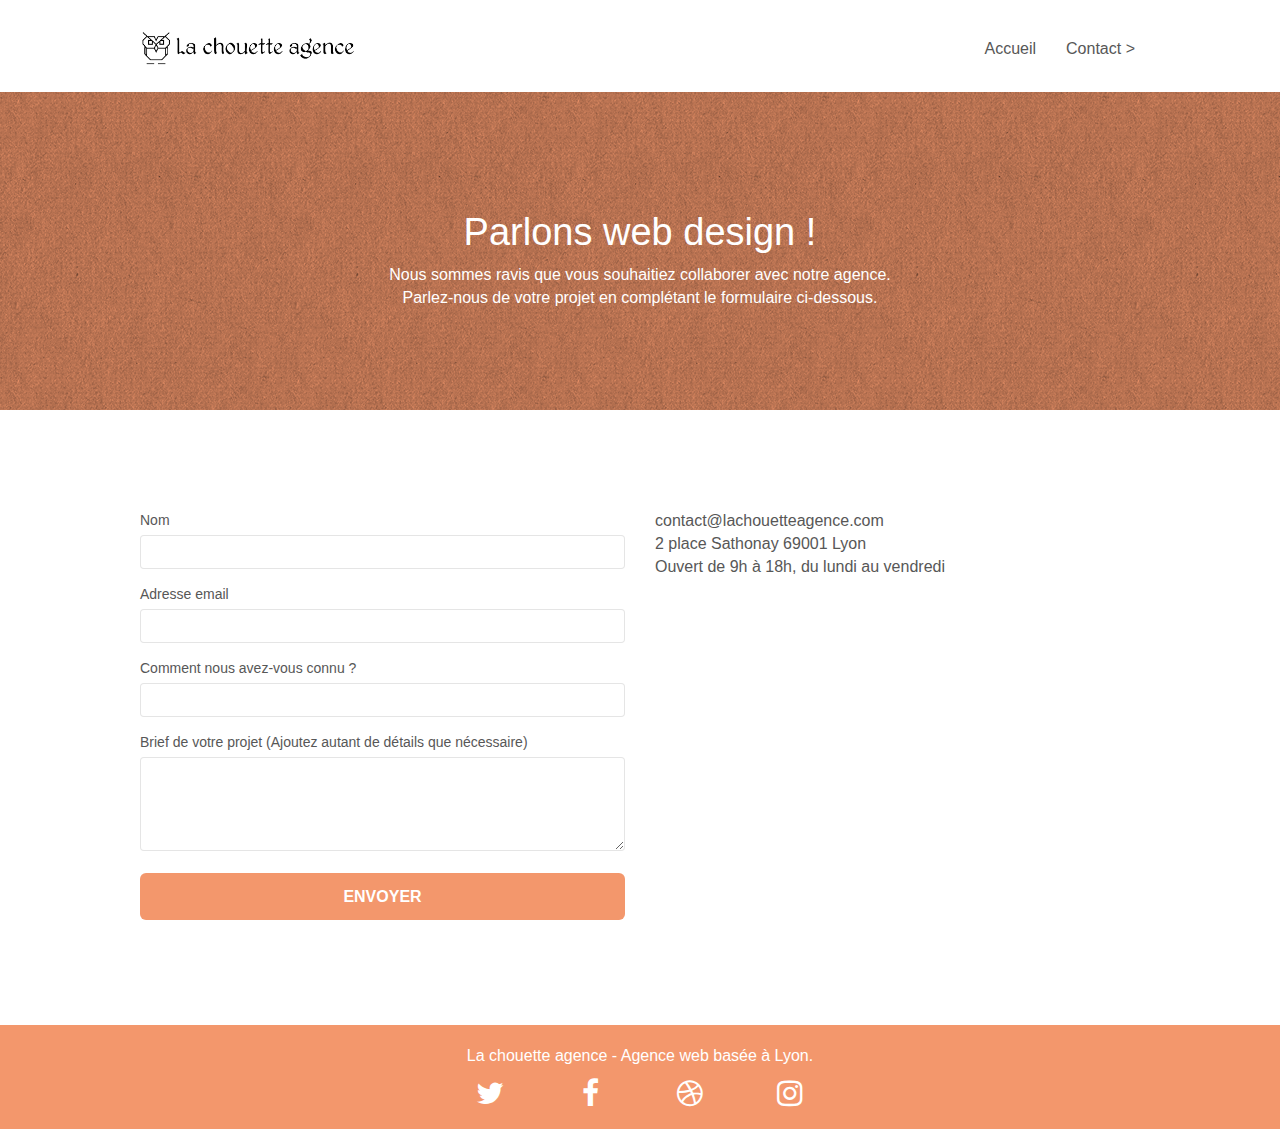
==== contact.html @ 0f866fd0 "Modification" ====
<!doctype html>
<html lang="Default">
<head>
    <meta charset="utf-8">
	<meta name="keywords" content="La chouette agence, site web, site internet, site, application web, web design, agence web, agence design, SEO, développeur web, web designer, entreprise de création de site internet,création de design web, création de site internet, développement de site internet, agence design Lyon, web design Lyon, agence web Lyon">
    <meta name="description" content="La chouette agence est une agence de création de site internet et de web design">
	<meta name="robots" content="index,follow">
    <meta name="viewport" content="width=device-width, initial-scale=1.0, viewport-fit=cover">
    <link rel="shortcut icon" type="image/png" href="favicon.jpg">
    
	<link rel="stylesheet" type="text/css" href="./css/bootstrap.css">
	<link rel="stylesheet" type="text/css" href="style.css">
	<link rel="stylesheet" type="text/css" href="./css/font-awesome.css">
	<link rel="stylesheet" type="text/css" href="./css/et-line.css">
	
    
	<script src="./js/jquery-2.1.0.js"></script>
	<script src="./js/bootstrap.js"></script>
	<script src="./js/blocs.js"></script>
	<script src="./js/jqBootstrapValidation.js"></script>
	<script src="./js/formHandler.js"></script>
    <title>La Chouette Agence | Contactez-nous</title>

    
<!-- Analytics -->
 
<!-- Analytics END -->
    
</head>
<body>
<!-- Principal conteneur -->
<div class="page-container">
    
<!-- bloc-0 -->
<div class="bloc bgc-white l-bloc " id="bloc-0">
	<div class="container bloc-sm">
		<nav class="navbar row">
			<div class="navbar-header">
				<a class="navbar-brand" href="index.html"><img src="img/la-chouette-agence.png" alt="Logo La Chouette Agence - Agence de design Web" height="40" /></a>
				<button id="nav-toggle" type="button" class="ui-navbar-toggle navbar-toggle" data-toggle="collapse" data-target=".navbar-1">
					<span class="sr-only">Toggle navigation</span><span class="icon-bar"></span><span class="icon-bar"></span><span class="icon-bar"></span>
				</button>
			</div>
			<div class="collapse navbar-collapse navbar-1 special-dropdown-nav">
				<ul class="site-navigation nav navbar-nav">
					<li>
						<a href="index.html">Accueil</a>
					</li>
					<li>
					</li>
					<li>
						<a href="contact.html">Contact &gt;</a>
					</li>
				</ul>
			</div>
		</nav>
	</div>
</div>
<!-- bloc-0 END -->

<!-- bloc-6 -->
<div class="bloc bg-dots-bg bg-repeat bgc-atomic-tangerine d-bloc bloc-bg-texture texture-paper" id="bloc-6">
	<div class="container bloc-lg">
		<div class="row">
			<div class="col-sm-12">
				<h1 class="text-center hero-bloc-text tc-white tc-white-contraste">
					Parlons web design !
				</h1>
				<p class="text-center mg-lg tc-white tight-width-whitespace tc-white-contraste">
					Nous sommes ravis que vous souhaitiez collaborer avec notre agence.<br>
					Parlez-nous de votre projet en complétant le formulaire ci-dessous.
				</p>
			</div>
		</div>
	</div>
</div>
<!-- bloc-6 END -->

<!-- bloc-7 -->
<div class="bloc bgc-white l-bloc" id="bloc-7">
	<div class="container bloc-lg">
		<div class="row">
			<div class="col-sm-6">
				<form id="form_1" novalidate success-msg="Your message has been sent." fail-msg="Sorry it seems that our mail server is not responding, Sorry for the inconvenience!">
					<div class="form-group">
						<label>
							Nom
						</label>
						<input id="name" class="form-control" required />
					</div>
					<div class="form-group">
						<label>
							Adresse email
						</label>
						<input id="email" class="form-control" type="email" required />
					</div>
					<div class="form-group">
						<label>
							Comment nous avez-vous connu ?
						</label>
						<input class="form-control" type="email" required id="input_504" />
					</div>
					<div class="form-group">
						<label>
							Brief de votre projet (Ajoutez autant de détails que nécessaire)<br>
						</label><textarea id="message" class="form-control" rows="4" cols="50" required></textarea>
					</div> 
					<button class="bloc-button btn btn-lg btn-block cta-hero btn-atomic-tangerine" type="submit">
						Envoyer
					</button>
				</form>
			</div>
			<div class="col-sm-6">
				<p>
					contact@lachouetteagence.com<br>2 place Sathonay 69001 Lyon<br>Ouvert de 9h à 18h, du lundi au vendredi<br>
				</p>
			</div>
		</div>
	</div>
</div>
<!-- bloc-7 END -->

<!-- ScrollToTop Button -->
<a class="bloc-button btn btn-d scrollToTop" onclick="scrollToTarget('1')"><span class="fa fa-chevron-up"></span></a>
<!-- ScrollToTop Button END-->


<!-- Footer - bloc-8 -->
<div class="bloc bgc-atomic-tangerine d-bloc" id="bloc-8">
	<div class="container bloc-sm">
		<div class="row">
			<div class="col-sm-12">
				<p class="text-center white">
					La chouette agence - Agence web basée à Lyon.<br>
				</p>
				<div class="row row-no-gutters social">
					<div class="col-sm-3">
						<div class="text-center">
							<a class="social" href="index.html"><span class="fa fa-twitter icon-md"></span></a>
						</div>
					</div>
					<div class="col-sm-3">
						<div class="text-center">
							<a class="social" href="index.html"><span class="fa fa-facebook icon-md"></span></a>
						</div>
					</div>
					<div class="col-sm-3">
						<div class="text-center">
							<a class="social" href="index.html"><span class="fa fa-dribbble icon-md"></span></a>
						</div>
					</div>
					<div class="col-sm-3">
						<div class="text-center">
							<a class="social" href="index.html"><span class="fa fa-instagram icon-md"></span></a>
						</div>
					</div>
				</div>
			</div>
		</div>
	</div>
</div>
<!-- Footer - bloc-8 END -->

</div>
<!-- Principal conteneur END -->
    

</body>
</html>
---- style.css ----
body {
    margin: 0;
    padding: 0;
    background: #FFF;
    overflow-x: hidden;
    -webkit-font-smoothing: antialiased;
    -moz-osx-font-smoothing: grayscale;
}

a,
button {
    transition: all .3s ease-in-out;
    outline: none!important;
}

a:hover {
    text-decoration: none;
    cursor: pointer;
}

#page-loading-blocs-notifaction {
    position: fixed;
    top: 0;
    bottom: 0;
    width: 100%;
    z-index: 100000;
    background: #FFFFFF url("img/pageload-spinner.gif") no-repeat center center;
}

.bloc {
    width: 100%;
    clear: both;
    background: 50% 50% no-repeat;
    padding: 0 50px;
    -webkit-background-size: cover;
    -moz-background-size: cover;
    -o-background-size: cover;
    background-size: cover;
    position: relative;
}

.bloc .container {
    padding-left: 0;
    padding-right: 0;
}

.bloc-lg {
    padding: 100px 50px;
}

.bloc-md {
    padding: 50px;
}

.bloc-sm {
    padding: 20px 50px;
}

.bg-center,
.bg-l-edge,
.bg-r-edge,
.bg-t-edge,
.bg-b-edge,
.bg-tl-edge,
.bg-bl-edge,
.bg-tr-edge,
.bg-br-edge,
.bg-repeat {
    -webkit-background-size: auto!important;
    -moz-background-size: auto!important;
    -o-background-size: auto!important;
    background-size: auto!important;
}

.bg-repeat {
    background: repeat;
}

.bg-t-edge {
    background: top no-repeat;
}

.bloc-bg-texture::before {
    content: "";
    background-size: 2px 2px;
    position: absolute;
    top: 0;
    bottom: 0;
    left: 0;
    right: 0;
}

.texture-paper::before {
    background: url("img/texture-paper.png");
    background-size: 280px 280px;
}

.b-parallax {
    background-attachment: fixed;
}

.d-bloc {
    color: rgba(255, 255, 255, .7);
}

.d-bloc button:hover {
    color: rgba(255, 255, 255, .9);
}

.d-bloc .icon-round,
.d-bloc .icon-square,
.d-bloc .icon-rounded,
.d-bloc .icon-semi-rounded-a,
.d-bloc .icon-semi-rounded-b {
    border-color: rgba(255, 255, 255, .9);
}

.d-bloc .divider-h span {
    border-color: rgba(255, 255, 255, .2);
}

.d-bloc .a-btn,
.d-bloc .navbar a,
.d-bloc .navbar-brand,
.d-bloc a .icon-sm,
.d-bloc a .icon-md,
.d-bloc a .icon-lg,
.d-bloc a .icon-xl,
.d-bloc h1 a,
.d-bloc h2 a,
.d-bloc h3 a,
.d-bloc h4 a,
.d-bloc h5 a,
.d-bloc h6 a,
.d-bloc p a {
    color: #fff;
}

.d-bloc .a-btn:hover,
.d-bloc .navbar a:hover,
.d-bloc .navbar-brand:hover,
.d-bloc a:hover .icon-sm,
.d-bloc a:hover .icon-md,
.d-bloc a:hover .icon-lg,
.d-bloc a:hover .icon-xl,
.d-bloc h1 a:hover,
.d-bloc h2 a:hover,
.d-bloc h3 a:hover,
.d-bloc h4 a:hover,
.d-bloc h5 a:hover,
.d-bloc h6 a:hover,
.d-bloc p a:hover {
    color: rgba(255, 255, 255, 1);
}

.d-bloc .navbar-toggle .icon-bar {
    background: rgba(255, 255, 255, 1);
}

.d-bloc .btn-wire,
.d-bloc .btn-wire:hover {
    color: rgba(255, 255, 255, 1);
    border-color: rgba(255, 255, 255, 1);
}

.d-bloc .panel {
    color: rgba(0, 0, 0, .5);
}

.d-bloc .panel button:hover {
    color: rgba(0, 0, 0, .7);
}

.d-bloc .panel icon {
    border-color: rgba(0, 0, 0, .7);
}

.d-bloc .panel .divider-h span {
    border-color: rgba(0, 0, 0, .1);
}

.d-bloc .panel .a-btn {
    color: rgba(0, 0, 0, .6);
}

.d-bloc .panel .a-btn:hover {
    color: rgba(0, 0, 0, 1);
}

.d-bloc .panel .btn-wire,
.d-bloc .panel .btn-wire:hover {
    color: rgba(0, 0, 0, .7);
    border-color: rgba(0, 0, 0, .3);
}

.d-bloc .panel,
.l-bloc {
    color: rgba(0, 0, 0, .5);
}

.d-bloc .panel button:hover,
.l-bloc button:hover {
    color: rgba(0, 0, 0, .7);
}

.l-bloc .icon-round,
.l-bloc .icon-square,
.l-bloc .icon-rounded,
.l-bloc .icon-semi-rounded-a,
.l-bloc .icon-semi-rounded-b {
    border-color: rgba(0, 0, 0, .7);
}

.d-bloc .panel .divider-h span,
.l-bloc .divider-h span {
    border-color: rgba(0, 0, 0, .1);
}

.d-bloc .panel .a-btn,
.l-bloc .a-btn,
.l-bloc .navbar a,
.l-bloc .navbar-brand,
.l-bloc a .icon-sm,
.l-bloc a .icon-md,
.l-bloc a .icon-lg,
.l-bloc a .icon-xl,
.l-bloc h1 a,
.l-bloc h2 a,
.l-bloc h3 a,
.l-bloc h4 a,
.l-bloc h5 a,
.l-bloc h6 a,
.l-bloc p a {
    color: rgba(0, 0, 0, .6);
}

.d-bloc .panel .a-btn:hover,
.l-bloc .a-btn:hover,
.l-bloc .navbar a:hover,
.l-bloc .navbar-brand:hover,
.l-bloc a:hover .icon-sm,
.l-bloc a:hover .icon-md,
.l-bloc a:hover .icon-lg,
.l-bloc a:hover .icon-xl,
.l-bloc h1 a:hover,
.l-bloc h2 a:hover,
.l-bloc h3 a:hover,
.l-bloc h4 a:hover,
.l-bloc h5 a:hover,
.l-bloc h6 a:hover,
.l-bloc p a:hover {
    color: rgba(0, 0, 0, 1);
}

.l-bloc .navbar-toggle .icon-bar {
    color: rgba(0, 0, 0, .6);
}

.d-bloc .panel .btn-wire,
.d-bloc .panel .btn-wire:hover,
.l-bloc .btn-wire,
.l-bloc .btn-wire:hover {
    color: rgba(0, 0, 0, .7);
    border-color: rgba(0, 0, 0, .3);
}

.voffset {
    margin-top: 30px;
}

.voffset-lg {
    margin-top: 80px;
}

.row-no-gutters {
    margin-right: 0;
    margin-left: 0;
}

.row.row-no-gutters > [class^="col-"],
.row.row-no-gutters > [class*=" col-"] {
    padding-right: 0;
    padding-left: 0;
}

#bloc-1-hero h1 {
    font-size: 32px;
}

.navbar {
    margin-bottom: 0;
    z-index: 1;
}

.navbar-brand {
    height: auto;
    padding: 3px 15px;
    font-size: 25px;
    font-weight: normal;
    font-weight: 600;
    line-height: 44px;
}

.navbar-brand img {
    max-height: 200px;
    margin: 0 5px 0 0;
    display: inline;
}

.navbar-brand img[src$=svg] {
    min-width: 100px;
}

.nav-center .navbar-brand img {
    margin: 0;
}

.navbar .nav {
    padding-top: 2px;
    margin-right: -16px;
    float: right;
    z-index: 1;
}

.nav > li {
    float: left;
    margin-top: 4px;
    font-size: 16px;
}

.navbar-nav .open .dropdown-menu > li > a {
    text-align: inherit;
}

.nav > li a:hover,
.nav > li a:focus {
    background: transparent;
}

.navbar-toggle {
    margin: 10px 10px 0 0;
    border: 0px;
}

.navbar-toggle:hover {
    background: transparent!important;
}

.navbar-toggle .icon-bar {
    background-color: rgba(0, 0, 0, .5);
    width: 26px;
}

.nav-invert .navbar .nav {
    float: left;
}

.nav-invert .navbar-header,
.nav-invert .navbar-brand {
    float: right;
    position: relative;
    z-index: 2;
}

@media (min-width: 768px) {
    .site-navigation {
        position: absolute;
        top: 50%;
        right: 20px;
        transform: translate(0, -50%);
        -webkit-transform: translateY(-50%);
    }
    .nav > li .dropdown-menu a,
    .nav > li .dropdown-menu a:hover {
        color: #484848;
    }
    .nav-invert .site-navigation {
        left: 0;
        right: 0;
    }
    .nav-center {
        text-align: center;
    }
    .nav-center .navbar-header {
        width: 100%;
    }
    .nav-center .navbar-header,
    .nav-center .navbar-brand,
    .nav-center .nav > li {
        float: none;
        display: inline-block;
    }
    .nav-center .site-navigation {
        position: relative;
        width: 100%;
        right: 0;
        margin-right: 0px;
        margin-top: 20px;
    }
    .nav-center.mini-nav .navbar-toggle {
        float: none;
        margin: 10px auto 0;
    }
}

.nav > li > .dropdown a {
    background: none!important;
    display: block;
    padding: 14px 15px;
}

nav .caret {
    margin: 0 5px;
}

.dropdown-menu .dropdown-menu {
    top: -8px;
    left: 100%;
}

.dropdown-menu .dropmenu-flow-right {
    top: 100%;
    left: 0;
    margin-left: -1px;
    border-top-left-radius: 0;
    border-top-right-radius: 0;
}

.dropdown-menu .dropdown span {
    border: 4px solid black;
    border-top-color: transparent;
    border-right-color: transparent;
    border-bottom-color: transparent;
    margin: 6px -5px 0 0!important;
    float: right;
}

.mg-md {
    margin-top: 10px;
    margin-bottom: 20px;
}

.mg-lg {
    margin-top: 10px;
    margin-bottom: 40px;
}

.btn {
    margin: 0 5px 5px 0;
}

.btn.pull-right {
    margin: 0 0 5px 5px;
}

.btn-d,
.btn-d:hover,
.btn-d:focus {
    color: #FFF;
    background: rgba(0, 0, 0, .3);
}

button {
    outline: none!important;
}

.btn-rd {
    border-radius: 40px;
}

.btn-clean {
    border: 1px solid rgba(0, 0, 0, .08);
    border-bottom-color: rgba(0, 0, 0, .1);
    text-shadow: 0 1px 0 rgba(0, 0, 1, .1);
    box-shadow: 0 1px 3px rgba(0, 0, 1, .25), inset 0 1px 0 0 rgba(255, 255, 255, .15);
}

.icon-md {
    font-size: 30px!important;
}

.icon-lg {
    font-size: 60px!important;
}

.sm-shadow {
    text-shadow: 0 1px 2px rgba(0, 0, 0, .3);
}

.panel-sq,
.panel-sq .panel-heading,
.panel-sq .panel-footer {
    border-radius: 0;
}

.panel-rd {
    border-radius: 30px;
}

.panel-rd .panel-heading {
    border-radius: 29px 29px 0 0;
}

.panel-rd .panel-footer {
    border-radius: 0 0 29px 29px;
}

.form-control {
    border-color: rgba(0, 0, 0, .1);
    box-shadow: none;
}

.scrollToTop {
    width: 40px;
    height: 40px;
    position: fixed;
    bottom: 20px;
    right: 20px;
    opacity: 0;
    z-index: 500;
    transition: all .3s ease-in-out;
}

.scrollToTop span {
    margin-top: 6px;
}

.showScrollTop {
    font-size: 14px;
    opacity: 1;
}

a[data-lightbox] {
    position: relative;
    display: block;
    text-align: center;
}

a[data-lightbox]:hover::before {
    content: "+";
    font-family: "HelveticaNeue-Light", "Helvetica Neue Light", "Helvetica Neue", Helvetica, Arial;
    font-size: 32px;
    width: 50px;
    height: 50px;
    margin-left: -25px;
    border-radius: 50%;
    background: rgba(0, 0, 0, .6);
    color: #FFF;
    font-weight: 100;
    z-index: 1;
    position: absolute;
    top: 50%;
    transform: translateY(-50%);
    -webkit-transform: translateY(-50%);
}

a[data-lightbox]:hover img {
    opacity: 0.6;
    -webkit-animation-fill-mode: none;
    animation-fill-mode: none;
}

#lightbox-modal {
    display: flex;
    align-items: center;
}

#lightbox-modal .modal-dialog {
    width: 90%;
    max-width: 900px;
    margin: 0 auto 0;
}

#lightbox-modal .modal-dialog img {
    max-height: 90vh;
    margin: 0 auto;
}

.lightbox-caption {
    padding: 20px;
    color: #FFF;
    background: rgba(0, 0, 0, .5);
    position: absolute;
    left: 15px;
    right: 15px;
    bottom: 5px;
}

.close-lightbox {
    color: #FFF;
    font-size: 30px;
    position: absolute;
    top: 20px;
    right: 20px;
    z-index: 20;
    background: rgba(0, 0, 0, .5);
    border: none;
    line-height: 30px;
    padding: 0 9px 5px;
    opacity: 0.3;
}

.close-lightbox:hover,
.next-lightbox:hover,
.prev-lightbox:hover {
    opacity: 1.0;
    color: #FFF;
}

.next-lightbox,
.prev-lightbox {
    font-size: 20px;
    color: rgba(255, 255, 255, .9);
    background: rgba(0, 0, 0, .5);
    transition: all .2s ease-in-out;
    position: absolute;
    top: 45%;
    z-index: 1;
    opacity: 0.4;
}

.next-lightbox {
    padding: 6px 8px 1px 13px;
    right: 25px;
}

.prev-lightbox {
    padding: 6px 13px 1px 10px;
    left: 25px;
}

.snapshot-lb .modal-body {
    padding-bottom: 45px;
}

.snapshot-lb .lightbox-caption {
    padding: 0;
    color: rgba(0, 0, 0, .5);
    background: none;
}

h1,
h2,
h3,
h4,
h5,
h6,
p,
label,
.btn,
a {
    font-family: "helvetica";
    font-weight: 400;
    color: #575757!important;
}

.container {
    max-width: 1000px;
}

.hero-bloc-text {
    font-size: 38px;
}

.hero-bloc-text-sub {
    font-size: 36px;
}

.statement-bloc-text {
    line-height: 26px;
    font-style: italic;
    font-size: 20px;
    text-align: center;
    font-weight: lighter;
    max-width: 520px;
    margin: auto auto auto auto;
}

p {
    font-size: 16px;
}

.tight-width-whitespace {
    max-width: 600px;
    margin: auto auto auto auto;
}

.h1 {
    font-size: 20px;
    font-family: "Open Sans";
}

.cta-hero {
    margin-top: 22px;
    color: #FFFFFF!important;
    text-transform: uppercase;
    padding: 12px 28px 12px 28px;
    font-size: 16px;
    font-weight: 700;
}

.social {
    max-width: 400px;
    margin: auto auto auto auto;
}

h2 {
    font-size: 22px;
    line-height: 1.4em;
}

h3 {
    font-size: 20px;
    text-transform: uppercase;
    font-weight: 700;
    color: #333333!important;
}

.med-width-whitespace {
    max-width: 800px;
    margin: auto auto auto auto;
    box-shadow: 0px 0px 0px #000000;
}

h1 {
    color: #333333!important;
}

h4 {
    color: #333333!important;
}

.icons {
    margin-bottom: 14px;
    margin-top: 24px;
}

.white {
    color: #FFFFFF!important;
}

.portfolio-thumb {
    margin-bottom: 24px;
}

.portfolio-row {
    margin-bottom: 44px;
    margin-top: 50px;
}

.avatar {
    box-shadow: 0px 4px 9px rgba(0, 0, 0, 0.3);
}

.black-background {
    background-color: rgba(165, 147, 99, 0.7);
    padding: 40px 40px 40px 40px;
}

.bold-link {
    font-weight: 900;
    text-decoration: underline!important;
}

.bgc-white {
    background-color: #FFFFFF;
}

.bgc-dark-slate-blue {
    background-color: #364577;
}

.bgc-atomic-tangerine {
    background-color: #F3976C;
}

.tc-white {
    color: #F3976C!important;
}
.tc-white-contraste{
    color: #fff!important;
}

.btn-atomic-tangerine {
    background: #F3976C;
    color: #FFFFFF!important;
}

.btn-atomic-tangerine:hover {
    background: #c27956!important;
    color: #FFFFFF!important;
}

.ltc-white {
    color: #FFFFFF!important;
}

.ltc-white:hover {
    color: #cccccc!important;
}

.ltc-atomic-tangerine {
    color: #F3976C!important;
}

.ltc-atomic-tangerine:hover {
    color: #c27956!important;
}

.icon-dark-slate-blue {
    color: #364577!important;
    border-color: #364577!important;
}

.bg-dots-bg {
    background-image: url("img/dots-bg.png");
}

.bg-banniere {
    background-image: url("img/la-chouette-agence-banniere.jpg");
}

.bg-presentation {
    background-image: url("img/image-de-presentation.jpg");
}

@media (max-width: 1024px) {
    .bloc {
        padding-left: 20px;
        padding-right: 20px;
    }
    .bloc.full-width-bloc,
    .bloc-tile-2.full-width-bloc .container,
    .bloc-tile-3.full-width-bloc .container,
    .bloc-tile-4.full-width-bloc .container {
        padding-left: 0;
        padding-right: 0;
    }
}

@media (max-width: 992px) and (min-width: 768px) {
    .navbar .nav {
        max-width: 80%
    }
    .nav-center.navbar .nav {
        max-width: 100%
    }
}

@media only screen and (min-device-width: 768px) and (max-device-width: 1024px) and (orientation: landscape) {
    .b-parallax {
        background-attachment: scroll;
    }
}

@media only screen and (min-device-width: 1024px) and (max-device-width: 1366px) and (-webkit-min-device-pixel-ratio: 1.5) {
    .b-parallax {
        background-attachment: scroll;
    }
}

@media (max-width: 991px) {
    .container {
        width: 100%;
    }
    .b-parallax {
        background-attachment: scroll;
    }
    .page-container,
    #hero-bloc {
        overflow-x: hidden;
        position: relative;
    }
    .bloc {
        padding-left: constant(safe-area-inset-left);
        padding-right: constant(safe-area-inset-right);
    }
    .bloc-group,
    .bloc-group .bloc {
        display: block;
        width: 100%;
    }
    .bloc-fill-screen .fill-bloc-top-edge,
    .bloc-fill-screen .fill-bloc-bottom-edge {
        padding: 0 20px;
        padding-left: constant(safe-area-inset-left);
        padding-right: constant(safe-area-inset-right);
    }
}

@media (max-width: 767px) {
    .page-container {
        overflow-x: hidden;
        position: relative;
    }
    h1,
    h2,
    h3,
    h4,
    h5,
    h6,
    p,
    #disqus_thread {
        padding-left: 10px!important;
        padding-right: 10px!important;
    }
    .b-parallax {
        background-attachment: scroll;
    }
    .navbar .nav {
        padding-top: 0;
        border-top: 1px solid rgba(0, 0, 0, .2);
        float: none!important;
    }
    .navbar.row {
        margin-left: 0;
        margin-right: 0;
    }
    .site-navigation {
        position: inherit;
        transform: none;
        -webkit-transform: none;
        -ms-transform: none;
    }
    .nav > li {
        margin-top: 0;
        border-bottom: 1px solid rgba(0, 0, 0, .1);
        background: rgba(0, 0, 0, .05);
        text-align: left;
        padding-left: 15px;
        width: 100%;
    }
    .nav > li:hover {
        background: rgba(0, 0, 0, .08);
    }
    .dropdown .dropdown a .caret {
        float: none;
        margin: 5px 0 0 10px!important;
        border: 4px solid black;
        border-bottom-color: transparent;
        border-right-color: transparent;
        border-left-color: transparent;
    }
    #hero-bloc .navbar .nav {
        background: rgba(0, 0, 0, .8);
    }
    #hero-bloc .navbar .nav a {
        color: rgba(255, 255, 255, .6);
    }
    .hero {
        padding: 50px 0;
    }
    .hero-nav {
        left: -1px;
        right: -1px;
    }
    .navbar-collapse {
        padding: 0;
        overflow-x: hidden;
        -webkit-box-shadow: none;
        box-shadow: none;
    }
    .navbar-brand img {
        max-height: 40px;
        width: auto;
    }
    .nav-invert .navbar-header {
        float: none;
        width: 100%;
    }
    .nav-invert .navbar-toggle {
        float: left;
        margin-left: 10px;
    }
    .bloc {
        padding-left: 0;
        padding-right: 0;
    }
    .bloc-xxl,
    .bloc-xl,
    .bloc-lg {
        padding: 40px 0;
    }
    .bloc-sm,
    .bloc-md {
        padding-left: 0;
        padding-right: 0;
    }
    .bloc-tile-2 .container,
    .bloc-tile-3 .container,
    .bloc-tile-4 .container,
    .bloc-fill-screen .fill-bloc-top-edge,
    .bloc-fill-screen .fill-bloc-bottom-edge {
        padding-left: 0;
        padding-right: 0;
    }
    .a-block {
        padding: 0 10px;
    }
    .btn-dwn {
        display: none;
    }
    .voffset {
        margin-top: 5px;
    }
    .voffset-md {
        margin-top: 20px;
    }
    .voffset-lg {
        margin-top: 30px;
    }
    form {
        padding: 5px;
    }
    .close-lightbox {
        display: inline-block;
    }
    .blocsapp-device-iphone5 {
        background-size: 216px 425px;
        padding-top: 60px;
        width: 216px;
        height: 425px;
    }
    .blocsapp-device-iphone5 img {
        width: 180px;
        height: 320px;
    }
}

@media (max-width: 400px) {
    .bloc {
        padding-left: 0;
        padding-right: 0;
    }
}

@media (max-width: 767px) {
    .bloc-mob-center-text {
        text-align: center;
    }
}
---- css/et-line.css ----
@font-face {
    font-family: et-line;
    src: url(../fonts/et-line.eot);
    src: url(../fonts/et-line.eot?#iefix) format('embedded-opentype'), url(../fonts/et-line.woff) format('woff'), url(../fonts/et-line.ttf) format('truetype'), url(../fonts/et-line.svg#et-line) format('svg');
    font-weight: 400;
    font-style: normal
}

.et-icon-adjustments,
.et-icon-alarmclock,
.et-icon-anchor,
.et-icon-aperture,
.et-icon-attachment,
.et-icon-bargraph,
.et-icon-basket,
.et-icon-beaker,
.et-icon-bike,
.et-icon-book-open,
.et-icon-briefcase,
.et-icon-browser,
.et-icon-calendar,
.et-icon-camera,
.et-icon-caution,
.et-icon-chat,
.et-icon-circle-compass,
.et-icon-clipboard,
.et-icon-clock,
.et-icon-cloud,
.et-icon-compass,
.et-icon-desktop,
.et-icon-dial,
.et-icon-document,
.et-icon-documents,
.et-icon-download,
.et-icon-dribbble,
.et-icon-edit,
.et-icon-envelope,
.et-icon-expand,
.et-icon-facebook,
.et-icon-flag,
.et-icon-focus,
.et-icon-gears,
.et-icon-genius,
.et-icon-gift,
.et-icon-global,
.et-icon-globe,
.et-icon-googleplus,
.et-icon-grid,
.et-icon-happy,
.et-icon-hazardous,
.et-icon-heart,
.et-icon-hotairballoon,
.et-icon-hourglass,
.et-icon-key,
.et-icon-laptop,
.et-icon-layers,
.et-icon-lifesaver,
.et-icon-lightbulb,
.et-icon-linegraph,
.et-icon-linkedin,
.et-icon-lock,
.et-icon-magnifying-glass,
.et-icon-map,
.et-icon-map-pin,
.et-icon-megaphone,
.et-icon-mic,
.et-icon-mobile,
.et-icon-newspaper,
.et-icon-notebook,
.et-icon-paintbrush,
.et-icon-paperclip,
.et-icon-pencil,
.et-icon-phone,
.et-icon-picture,
.et-icon-pictures,
.et-icon-piechart,
.et-icon-presentation,
.et-icon-pricetags,
.et-icon-printer,
.et-icon-profile-female,
.et-icon-profile-male,
.et-icon-puzzle,
.et-icon-quote,
.et-icon-recycle,
.et-icon-refresh,
.et-icon-ribbon,
.et-icon-rss,
.et-icon-sad,
.et-icon-scissors,
.et-icon-scope,
.et-icon-search,
.et-icon-shield,
.et-icon-speedometer,
.et-icon-strategy,
.et-icon-streetsign,
.et-icon-tablet,
.et-icon-target,
.et-icon-telescope,
.et-icon-toolbox,
.et-icon-tools,
.et-icon-tools-2,
.et-icon-trophy,
.et-icon-tumblr,
.et-icon-twitter,
.et-icon-upload,
.et-icon-video,
.et-icon-wallet,
.et-icon-wine {
    font-family: et-line;
    speak: none;
    font-style: normal;
    font-weight: 400;
    font-variant: normal;
    text-transform: none;
    line-height: 1;
    -webkit-font-smoothing: antialiased;
    -moz-osx-font-smoothing: grayscale;
    display: inline-block
}

.et-icon-mobile:before {
    content: "\e000"
}

.et-icon-laptop:before {
    content: "\e001"
}

.et-icon-desktop:before {
    content: "\e002"
}

.et-icon-tablet:before {
    content: "\e003"
}

.et-icon-phone:before {
    content: "\e004"
}

.et-icon-document:before {
    content: "\e005"
}

.et-icon-documents:before {
    content: "\e006"
}

.et-icon-search:before {
    content: "\e007"
}

.et-icon-clipboard:before {
    content: "\e008"
}

.et-icon-newspaper:before {
    content: "\e009"
}

.et-icon-notebook:before {
    content: "\e00a"
}

.et-icon-book-open:before {
    content: "\e00b"
}

.et-icon-browser:before {
    content: "\e00c"
}

.et-icon-calendar:before {
    content: "\e00d"
}

.et-icon-presentation:before {
    content: "\e00e"
}

.et-icon-picture:before {
    content: "\e00f"
}

.et-icon-pictures:before {
    content: "\e010"
}

.et-icon-video:before {
    content: "\e011"
}

.et-icon-camera:before {
    content: "\e012"
}

.et-icon-printer:before {
    content: "\e013"
}

.et-icon-toolbox:before {
    content: "\e014"
}

.et-icon-briefcase:before {
    content: "\e015"
}

.et-icon-wallet:before {
    content: "\e016"
}

.et-icon-gift:before {
    content: "\e017"
}

.et-icon-bargraph:before {
    content: "\e018"
}

.et-icon-grid:before {
    content: "\e019"
}

.et-icon-expand:before {
    content: "\e01a"
}

.et-icon-focus:before {
    content: "\e01b"
}

.et-icon-edit:before {
    content: "\e01c"
}

.et-icon-adjustments:before {
    content: "\e01d"
}

.et-icon-ribbon:before {
    content: "\e01e"
}

.et-icon-hourglass:before {
    content: "\e01f"
}

.et-icon-lock:before {
    content: "\e020"
}

.et-icon-megaphone:before {
    content: "\e021"
}

.et-icon-shield:before {
    content: "\e022"
}

.et-icon-trophy:before {
    content: "\e023"
}

.et-icon-flag:before {
    content: "\e024"
}

.et-icon-map:before {
    content: "\e025"
}

.et-icon-puzzle:before {
    content: "\e026"
}

.et-icon-basket:before {
    content: "\e027"
}

.et-icon-envelope:before {
    content: "\e028"
}

.et-icon-streetsign:before {
    content: "\e029"
}

.et-icon-telescope:before {
    content: "\e02a"
}

.et-icon-gears:before {
    content: "\e02b"
}

.et-icon-key:before {
    content: "\e02c"
}

.et-icon-paperclip:before {
    content: "\e02d"
}

.et-icon-attachment:before {
    content: "\e02e"
}

.et-icon-pricetags:before {
    content: "\e02f"
}

.et-icon-lightbulb:before {
    content: "\e030"
}

.et-icon-layers:before {
    content: "\e031"
}

.et-icon-pencil:before {
    content: "\e032"
}

.et-icon-tools:before {
    content: "\e033"
}

.et-icon-tools-2:before {
    content: "\e034"
}

.et-icon-scissors:before {
    content: "\e035"
}

.et-icon-paintbrush:before {
    content: "\e036"
}

.et-icon-magnifying-glass:before {
    content: "\e037"
}

.et-icon-circle-compass:before {
    content: "\e038"
}

.et-icon-linegraph:before {
    content: "\e039"
}

.et-icon-mic:before {
    content: "\e03a"
}

.et-icon-strategy:before {
    content: "\e03b"
}

.et-icon-beaker:before {
    content: "\e03c"
}

.et-icon-caution:before {
    content: "\e03d"
}

.et-icon-recycle:before {
    content: "\e03e"
}

.et-icon-anchor:before {
    content: "\e03f"
}

.et-icon-profile-male:before {
    content: "\e040"
}

.et-icon-profile-female:before {
    content: "\e041"
}

.et-icon-bike:before {
    content: "\e042"
}

.et-icon-wine:before {
    content: "\e043"
}

.et-icon-hotairballoon:before {
    content: "\e044"
}

.et-icon-globe:before {
    content: "\e045"
}

.et-icon-genius:before {
    content: "\e046"
}

.et-icon-map-pin:before {
    content: "\e047"
}

.et-icon-dial:before {
    content: "\e048"
}

.et-icon-chat:before {
    content: "\e049"
}

.et-icon-heart:before {
    content: "\e04a"
}

.et-icon-cloud:before {
    content: "\e04b"
}

.et-icon-upload:before {
    content: "\e04c"
}

.et-icon-download:before {
    content: "\e04d"
}

.et-icon-target:before {
    content: "\e04e"
}

.et-icon-hazardous:before {
    content: "\e04f"
}

.et-icon-piechart:before {
    content: "\e050"
}

.et-icon-speedometer:before {
    content: "\e051"
}

.et-icon-global:before {
    content: "\e052"
}

.et-icon-compass:before {
    content: "\e053"
}

.et-icon-lifesaver:before {
    content: "\e054"
}

.et-icon-clock:before {
    content: "\e055"
}

.et-icon-aperture:before {
    content: "\e056"
}

.et-icon-quote:before {
    content: "\e057"
}

.et-icon-scope:before {
    content: "\e058"
}

.et-icon-alarmclock:before {
    content: "\e059"
}

.et-icon-refresh:before {
    content: "\e05a"
}

.et-icon-happy:before {
    content: "\e05b"
}

.et-icon-sad:before {
    content: "\e05c"
}

.et-icon-facebook:before {
    content: "\e05d"
}

.et-icon-twitter:before {
    content: "\e05e"
}

.et-icon-googleplus:before {
    content: "\e05f"
}

.et-icon-rss:before {
    content: "\e060"
}

.et-icon-tumblr:before {
    content: "\e061"
}

.et-icon-linkedin:before {
    content: "\e062"
}

.et-icon-dribbble:before {
    content: "\e063"
}
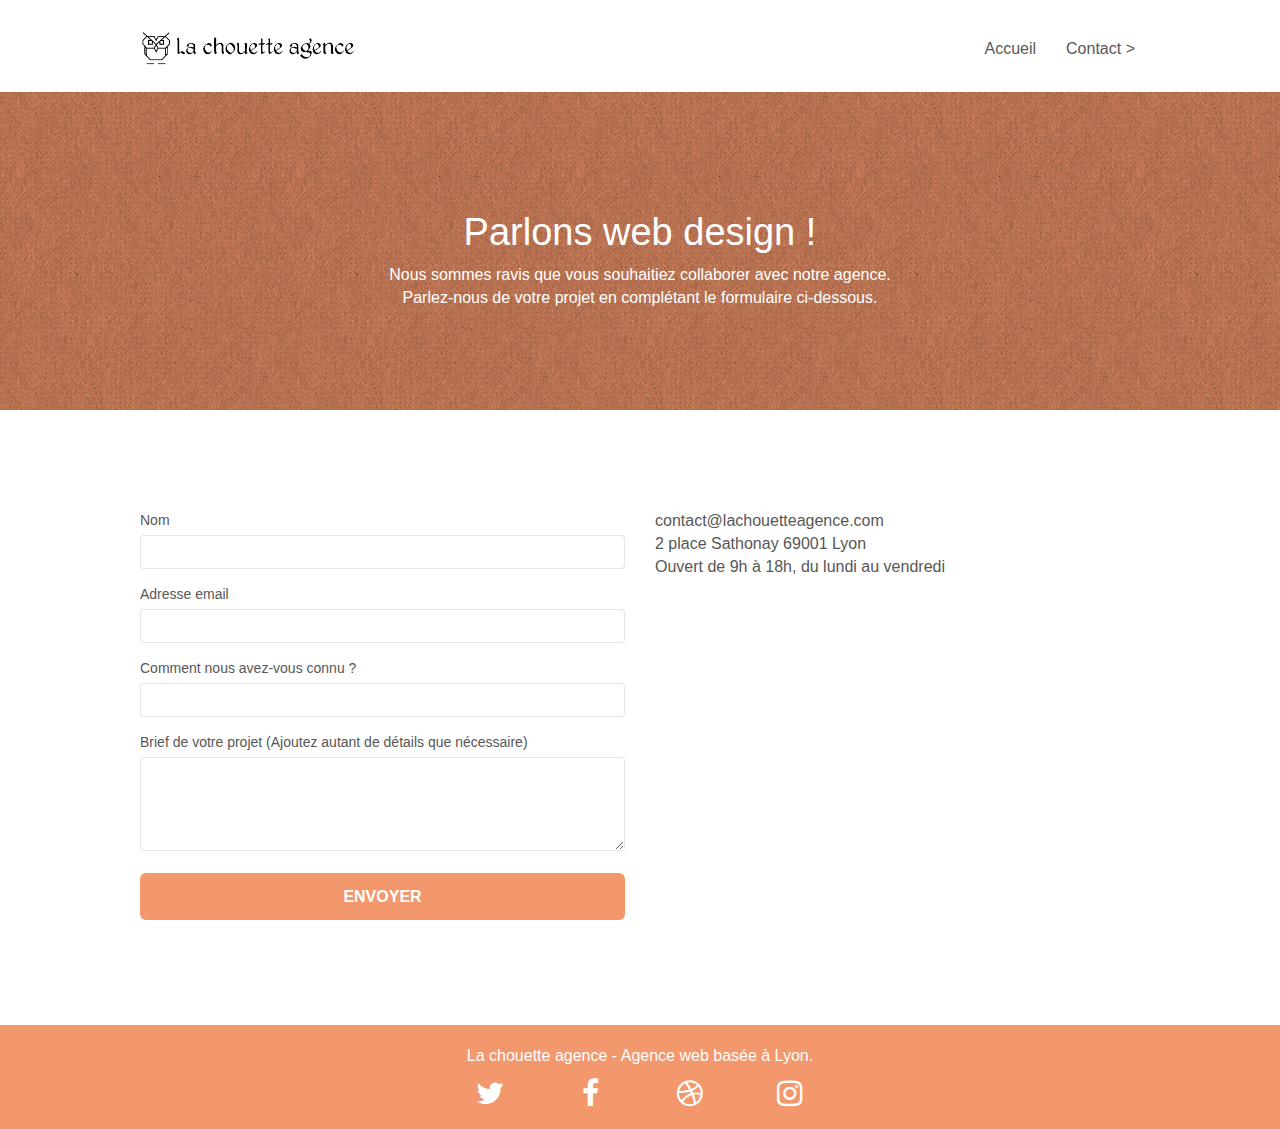
==== commit e11cef78: "Modification" ====
--- a/contact.html
+++ b/contact.html
@@ -1,5 +1,5 @@
 <!doctype html>
-<html lang="Default">
+<html lang="fr">
 <head>
     <meta charset="utf-8">
 	<meta name="keywords" content="La chouette agence, site web, site internet, site, application web, web design, agence web, agence design, SEO, développeur web, web designer, entreprise de création de site internet,création de design web, création de site internet, développement de site internet, agence design Lyon, web design Lyon, agence web Lyon">
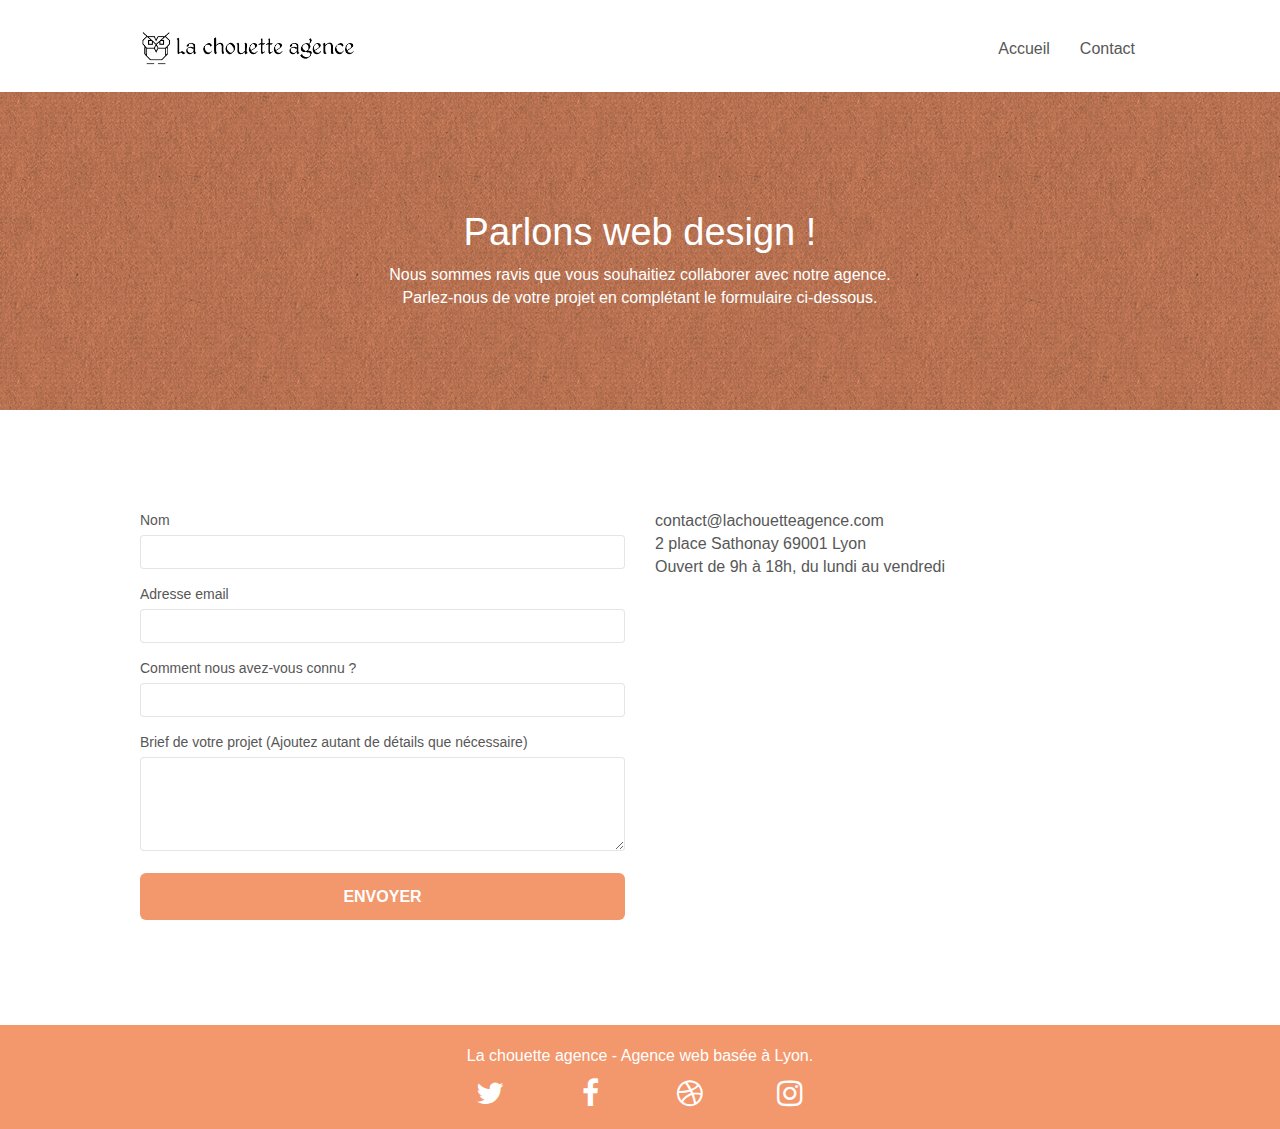
==== commit c35e9c85: "Modification" ====
--- a/contact.html
+++ b/contact.html
@@ -32,7 +32,7 @@
 <div class="page-container">
     
 <!-- bloc-0 -->
-<div class="bloc bgc-white l-bloc " id="bloc-0">
+<header class="bloc bgc-white l-bloc " id="bloc-0">
 	<div class="container bloc-sm">
 		<nav class="navbar row">
 			<div class="navbar-header">
@@ -49,17 +49,17 @@
 					<li>
 					</li>
 					<li>
-						<a href="contact.html">Contact &gt;</a>
+						<a href="contact.html">Contact</a>
 					</li>
 				</ul>
 			</div>
 		</nav>
 	</div>
-</div>
+</header>
 <!-- bloc-0 END -->
 
 <!-- bloc-6 -->
-<div class="bloc bg-dots-bg bg-repeat bgc-atomic-tangerine d-bloc bloc-bg-texture texture-paper" id="bloc-6">
+<section class="bloc bg-dots-bg bg-repeat bgc-atomic-tangerine d-bloc bloc-bg-texture texture-paper" id="bloc-6">
 	<div class="container bloc-lg">
 		<div class="row">
 			<div class="col-sm-12">
@@ -73,11 +73,11 @@
 			</div>
 		</div>
 	</div>
-</div>
+</section>
 <!-- bloc-6 END -->
 
 <!-- bloc-7 -->
-<div class="bloc bgc-white l-bloc" id="bloc-7">
+<section class="bloc bgc-white l-bloc" id="bloc-7">
 	<div class="container bloc-lg">
 		<div class="row">
 			<div class="col-sm-6">
@@ -117,7 +117,7 @@
 			</div>
 		</div>
 	</div>
-</div>
+</section>
 <!-- bloc-7 END -->
 
 <!-- ScrollToTop Button -->
@@ -126,7 +126,7 @@
 
 
 <!-- Footer - bloc-8 -->
-<div class="bloc bgc-atomic-tangerine d-bloc" id="bloc-8">
+<section class="bloc bgc-atomic-tangerine d-bloc" id="bloc-8">
 	<div class="container bloc-sm">
 		<div class="row">
 			<div class="col-sm-12">
@@ -158,7 +158,7 @@
 			</div>
 		</div>
 	</div>
-</div>
+</section>
 <!-- Footer - bloc-8 END -->
 
 </div>
--- a/style.css
+++ b/style.css
@@ -847,13 +847,13 @@
     }
 }
 
-@media only screen and (min-device-width: 768px) and (max-device-width: 1024px) and (orientation: landscape) {
+@media only screen and (min-width: 768px) and (max-width: 1024px) and (orientation: landscape) {
     .b-parallax {
         background-attachment: scroll;
     }
 }
 
-@media only screen and (min-device-width: 1024px) and (max-device-width: 1366px) and (-webkit-min-device-pixel-ratio: 1.5) {
+@media only screen and (min-width: 1024px) and (max-width: 1366px) and (-webkit-min-device-pixel-ratio: 1.5) {
     .b-parallax {
         background-attachment: scroll;
     }
@@ -872,8 +872,6 @@
         position: relative;
     }
     .bloc {
-        padding-left: constant(safe-area-inset-left);
-        padding-right: constant(safe-area-inset-right);
     }
     .bloc-group,
     .bloc-group .bloc {
@@ -883,8 +881,6 @@
     .bloc-fill-screen .fill-bloc-top-edge,
     .bloc-fill-screen .fill-bloc-bottom-edge {
         padding: 0 20px;
-        padding-left: constant(safe-area-inset-left);
-        padding-right: constant(safe-area-inset-right);
     }
 }
 
